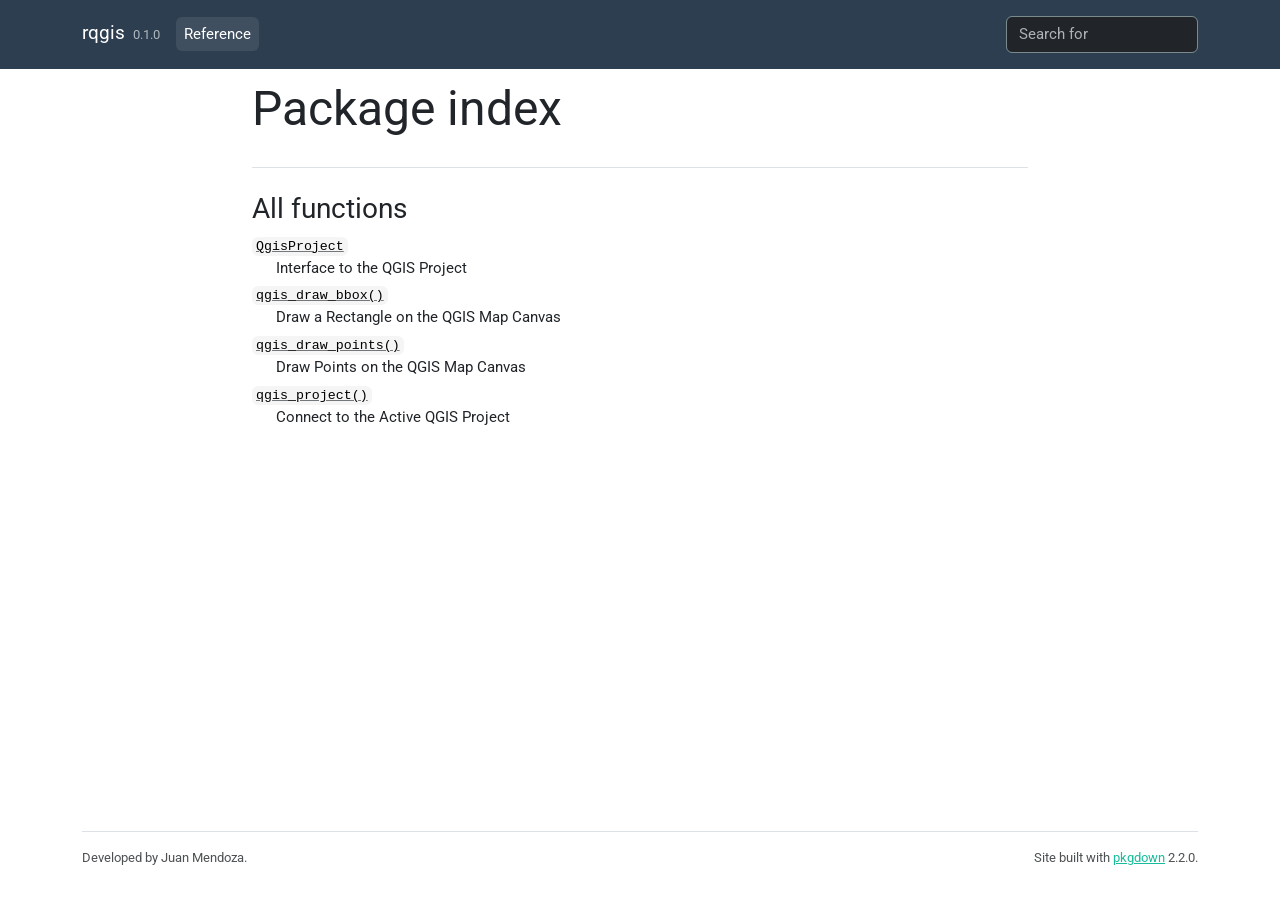
==== reference/index.html @ 9324a7bf "deploy: 0b24f9850c97097156e120a0ca24132dc0c4e79e" ====
<!DOCTYPE html>
<!-- Generated by pkgdown: do not edit by hand --><html lang="en"><head><meta http-equiv="Content-Type" content="text/html; charset=UTF-8"><meta charset="utf-8"><meta http-equiv="X-UA-Compatible" content="IE=edge"><meta name="viewport" content="width=device-width, initial-scale=1, shrink-to-fit=no"><title>Package index • rqgis</title><script src="../deps/jquery-3.6.0/jquery-3.6.0.min.js"></script><meta name="viewport" content="width=device-width, initial-scale=1, shrink-to-fit=no"><link href="../deps/bootstrap-5.3.1/bootstrap.min.css" rel="stylesheet"><script src="../deps/bootstrap-5.3.1/bootstrap.bundle.min.js"></script><link href="../deps/Roboto-0.4.10/font.css" rel="stylesheet"><link href="../deps/font-awesome-6.5.2/css/all.min.css" rel="stylesheet"><link href="../deps/font-awesome-6.5.2/css/v4-shims.min.css" rel="stylesheet"><script src="../deps/headroom-0.11.0/headroom.min.js"></script><script src="../deps/headroom-0.11.0/jQuery.headroom.min.js"></script><script src="../deps/bootstrap-toc-1.0.1/bootstrap-toc.min.js"></script><script src="../deps/clipboard.js-2.0.11/clipboard.min.js"></script><script src="../deps/search-1.0.0/autocomplete.jquery.min.js"></script><script src="../deps/search-1.0.0/fuse.min.js"></script><script src="../deps/search-1.0.0/mark.min.js"></script><!-- pkgdown --><script src="../pkgdown.js"></script><meta property="og:title" content="Package index"></head><body>
    <a href="#main" class="visually-hidden-focusable">Skip to contents</a>


    <nav class="navbar navbar-expand-lg fixed-top bg-primary" data-bs-theme="dark" aria-label="Site navigation"><div class="container">

    <a class="navbar-brand me-2" href="../index.html">rqgis</a>

    <small class="nav-text text-muted me-auto" data-bs-toggle="tooltip" data-bs-placement="bottom" title="">0.1.0</small>


    <button class="navbar-toggler" type="button" data-bs-toggle="collapse" data-bs-target="#navbar" aria-controls="navbar" aria-expanded="false" aria-label="Toggle navigation">
      <span class="navbar-toggler-icon"></span>
    </button>

    <div id="navbar" class="collapse navbar-collapse ms-3">
      <ul class="navbar-nav me-auto"><li class="active nav-item"><a class="nav-link" href="../reference/index.html">Reference</a></li>
      </ul><ul class="navbar-nav"><li class="nav-item"><form class="form-inline" role="search">
 <input class="form-control" type="search" name="search-input" id="search-input" autocomplete="off" aria-label="Search site" placeholder="Search for" data-search-index="../search.json"></form></li>
      </ul></div>


  </div>
</nav><div class="container template-reference-index">
<div class="row">
  <main id="main" class="col-md-9"><div class="page-header">

      <h1>Package index</h1>
    </div>

    <div class="section level2">
      <h2 id="all-functions">All functions<a class="anchor" aria-label="anchor" href="#all-functions"></a></h2>



      <dl></dl></div><div class="section level2">




      <dl><dt>

          <code><a href="QgisProject.html">QgisProject</a></code>

        </dt>
        <dd>Interface to the QGIS Project</dd>

        <dt>

          <code><a href="qgis_draw_bbox.html">qgis_draw_bbox()</a></code>

        </dt>
        <dd>Draw a Rectangle on the QGIS Map Canvas</dd>

        <dt>

          <code><a href="qgis_draw_points.html">qgis_draw_points()</a></code>

        </dt>
        <dd>Draw Points on the QGIS Map Canvas</dd>

        <dt>

          <code><a href="qgis_project.html">qgis_project()</a></code>

        </dt>
        <dd>Connect to the Active QGIS Project</dd>
      </dl></div>
  </main></div>


    <footer><div class="pkgdown-footer-left">
  <p>Developed by Juan Mendoza.</p>
</div>

<div class="pkgdown-footer-right">
  <p>Site built with <a href="https://pkgdown.r-lib.org/" class="external-link">pkgdown</a> 2.2.0.</p>
</div>

    </footer></div>





  </body></html>
---- deps/Roboto-0.4.10/font.css ----
/* cyrillic-ext */
@font-face {
  font-family: 'Roboto';
  font-style: normal;
  font-weight: 400;
  font-stretch: 100%;
  font-display: swap;
  src: url(KFOMCnqEu92Fr1ME7kSn66aGLdTylUAMQXC89YmC2DPNWubEbVmZiArmlw.woff2) format('woff2');
  unicode-range: U+0460-052F, U+1C80-1C8A, U+20B4, U+2DE0-2DFF, U+A640-A69F, U+FE2E-FE2F;
}
/* cyrillic */
@font-face {
  font-family: 'Roboto';
  font-style: normal;
  font-weight: 400;
  font-stretch: 100%;
  font-display: swap;
  src: url(KFOMCnqEu92Fr1ME7kSn66aGLdTylUAMQXC89YmC2DPNWubEbVmQiArmlw.woff2) format('woff2');
  unicode-range: U+0301, U+0400-045F, U+0490-0491, U+04B0-04B1, U+2116;
}
/* greek-ext */
@font-face {
  font-family: 'Roboto';
  font-style: normal;
  font-weight: 400;
  font-stretch: 100%;
  font-display: swap;
  src: url(KFOMCnqEu92Fr1ME7kSn66aGLdTylUAMQXC89YmC2DPNWubEbVmYiArmlw.woff2) format('woff2');
  unicode-range: U+1F00-1FFF;
}
/* greek */
@font-face {
  font-family: 'Roboto';
  font-style: normal;
  font-weight: 400;
  font-stretch: 100%;
  font-display: swap;
  src: url(KFOMCnqEu92Fr1ME7kSn66aGLdTylUAMQXC89YmC2DPNWubEbVmXiArmlw.woff2) format('woff2');
  unicode-range: U+0370-0377, U+037A-037F, U+0384-038A, U+038C, U+038E-03A1, U+03A3-03FF;
}
/* math */
@font-face {
  font-family: 'Roboto';
  font-style: normal;
  font-weight: 400;
  font-stretch: 100%;
  font-display: swap;
  src: url(KFOMCnqEu92Fr1ME7kSn66aGLdTylUAMQXC89YmC2DPNWubEbVnoiArmlw.woff2) format('woff2');
  unicode-range: U+0302-0303, U+0305, U+0307-0308, U+0310, U+0312, U+0315, U+031A, U+0326-0327, U+032C, U+032F-0330, U+0332-0333, U+0338, U+033A, U+0346, U+034D, U+0391-03A1, U+03A3-03A9, U+03B1-03C9, U+03D1, U+03D5-03D6, U+03F0-03F1, U+03F4-03F5, U+2016-2017, U+2034-2038, U+203C, U+2040, U+2043, U+2047, U+2050, U+2057, U+205F, U+2070-2071, U+2074-208E, U+2090-209C, U+20D0-20DC, U+20E1, U+20E5-20EF, U+2100-2112, U+2114-2115, U+2117-2121, U+2123-214F, U+2190, U+2192, U+2194-21AE, U+21B0-21E5, U+21F1-21F2, U+21F4-2211, U+2213-2214, U+2216-22FF, U+2308-230B, U+2310, U+2319, U+231C-2321, U+2336-237A, U+237C, U+2395, U+239B-23B7, U+23D0, U+23DC-23E1, U+2474-2475, U+25AF, U+25B3, U+25B7, U+25BD, U+25C1, U+25CA, U+25CC, U+25FB, U+266D-266F, U+27C0-27FF, U+2900-2AFF, U+2B0E-2B11, U+2B30-2B4C, U+2BFE, U+3030, U+FF5B, U+FF5D, U+1D400-1D7FF, U+1EE00-1EEFF;
}
/* symbols */
@font-face {
  font-family: 'Roboto';
  font-style: normal;
  font-weight: 400;
  font-stretch: 100%;
  font-display: swap;
  src: url(KFOMCnqEu92Fr1ME7kSn66aGLdTylUAMQXC89YmC2DPNWubEbVn6iArmlw.woff2) format('woff2');
  unicode-range: U+0001-000C, U+000E-001F, U+007F-009F, U+20DD-20E0, U+20E2-20E4, U+2150-218F, U+2190, U+2192, U+2194-2199, U+21AF, U+21E6-21F0, U+21F3, U+2218-2219, U+2299, U+22C4-22C6, U+2300-243F, U+2440-244A, U+2460-24FF, U+25A0-27BF, U+2800-28FF, U+2921-2922, U+2981, U+29BF, U+29EB, U+2B00-2BFF, U+4DC0-4DFF, U+FFF9-FFFB, U+10140-1018E, U+10190-1019C, U+101A0, U+101D0-101FD, U+102E0-102FB, U+10E60-10E7E, U+1D2C0-1D2D3, U+1D2E0-1D37F, U+1F000-1F0FF, U+1F100-1F1AD, U+1F1E6-1F1FF, U+1F30D-1F30F, U+1F315, U+1F31C, U+1F31E, U+1F320-1F32C, U+1F336, U+1F378, U+1F37D, U+1F382, U+1F393-1F39F, U+1F3A7-1F3A8, U+1F3AC-1F3AF, U+1F3C2, U+1F3C4-1F3C6, U+1F3CA-1F3CE, U+1F3D4-1F3E0, U+1F3ED, U+1F3F1-1F3F3, U+1F3F5-1F3F7, U+1F408, U+1F415, U+1F41F, U+1F426, U+1F43F, U+1F441-1F442, U+1F444, U+1F446-1F449, U+1F44C-1F44E, U+1F453, U+1F46A, U+1F47D, U+1F4A3, U+1F4B0, U+1F4B3, U+1F4B9, U+1F4BB, U+1F4BF, U+1F4C8-1F4CB, U+1F4D6, U+1F4DA, U+1F4DF, U+1F4E3-1F4E6, U+1F4EA-1F4ED, U+1F4F7, U+1F4F9-1F4FB, U+1F4FD-1F4FE, U+1F503, U+1F507-1F50B, U+1F50D, U+1F512-1F513, U+1F53E-1F54A, U+1F54F-1F5FA, U+1F610, U+1F650-1F67F, U+1F687, U+1F68D, U+1F691, U+1F694, U+1F698, U+1F6AD, U+1F6B2, U+1F6B9-1F6BA, U+1F6BC, U+1F6C6-1F6CF, U+1F6D3-1F6D7, U+1F6E0-1F6EA, U+1F6F0-1F6F3, U+1F6F7-1F6FC, U+1F700-1F7FF, U+1F800-1F80B, U+1F810-1F847, U+1F850-1F859, U+1F860-1F887, U+1F890-1F8AD, U+1F8B0-1F8BB, U+1F8C0-1F8C1, U+1F900-1F90B, U+1F93B, U+1F946, U+1F984, U+1F996, U+1F9E9, U+1FA00-1FA6F, U+1FA70-1FA7C, U+1FA80-1FA89, U+1FA8F-1FAC6, U+1FACE-1FADC, U+1FADF-1FAE9, U+1FAF0-1FAF8, U+1FB00-1FBFF;
}
/* vietnamese */
@font-face {
  font-family: 'Roboto';
  font-style: normal;
  font-weight: 400;
  font-stretch: 100%;
  font-display: swap;
  src: url(KFOMCnqEu92Fr1ME7kSn66aGLdTylUAMQXC89YmC2DPNWubEbVmbiArmlw.woff2) format('woff2');
  unicode-range: U+0102-0103, U+0110-0111, U+0128-0129, U+0168-0169, U+01A0-01A1, U+01AF-01B0, U+0300-0301, U+0303-0304, U+0308-0309, U+0323, U+0329, U+1EA0-1EF9, U+20AB;
}
/* latin-ext */
@font-face {
  font-family: 'Roboto';
  font-style: normal;
  font-weight: 400;
  font-stretch: 100%;
  font-display: swap;
  src: url(KFOMCnqEu92Fr1ME7kSn66aGLdTylUAMQXC89YmC2DPNWubEbVmaiArmlw.woff2) format('woff2');
  unicode-range: U+0100-02BA, U+02BD-02C5, U+02C7-02CC, U+02CE-02D7, U+02DD-02FF, U+0304, U+0308, U+0329, U+1D00-1DBF, U+1E00-1E9F, U+1EF2-1EFF, U+2020, U+20A0-20AB, U+20AD-20C0, U+2113, U+2C60-2C7F, U+A720-A7FF;
}
/* latin */
@font-face {
  font-family: 'Roboto';
  font-style: normal;
  font-weight: 400;
  font-stretch: 100%;
  font-display: swap;
  src: url(KFOMCnqEu92Fr1ME7kSn66aGLdTylUAMQXC89YmC2DPNWubEbVmUiAo.woff2) format('woff2');
  unicode-range: U+0000-00FF, U+0131, U+0152-0153, U+02BB-02BC, U+02C6, U+02DA, U+02DC, U+0304, U+0308, U+0329, U+2000-206F, U+20AC, U+2122, U+2191, U+2193, U+2212, U+2215, U+FEFF, U+FFFD;
}
---- deps/font-awesome-6.5.2/css/v4-shims.min.css ----
/*!
 * Font Awesome Free 6.5.2 by @fontawesome - https://fontawesome.com
 * License - https://fontawesome.com/license/free (Icons: CC BY 4.0, Fonts: SIL OFL 1.1, Code: MIT License)
 * Copyright 2024 Fonticons, Inc.
 */
.fa.fa-glass:before{content:"\f000"}.fa.fa-envelope-o{font-family:"Font Awesome 6 Free";font-weight:400}.fa.fa-envelope-o:before{content:"\f0e0"}.fa.fa-star-o{font-family:"Font Awesome 6 Free";font-weight:400}.fa.fa-star-o:before{content:"\f005"}.fa.fa-close:before,.fa.fa-remove:before{content:"\f00d"}.fa.fa-gear:before{content:"\f013"}.fa.fa-trash-o{font-family:"Font Awesome 6 Free";font-weight:400}.fa.fa-trash-o:before{content:"\f2ed"}.fa.fa-home:before{content:"\f015"}.fa.fa-file-o{font-family:"Font Awesome 6 Free";font-weight:400}.fa.fa-file-o:before{content:"\f15b"}.fa.fa-clock-o{font-family:"Font Awesome 6 Free";font-weight:400}.fa.fa-clock-o:before{content:"\f017"}.fa.fa-arrow-circle-o-down{font-family:"Font Awesome 6 Free";font-weight:400}.fa.fa-arrow-circle-o-down:before{content:"\f358"}.fa.fa-arrow-circle-o-up{font-family:"Font Awesome 6 Free";font-weight:400}.fa.fa-arrow-circle-o-up:before{content:"\f35b"}.fa.fa-play-circle-o{font-family:"Font Awesome 6 Free";font-weight:400}.fa.fa-play-circle-o:before{content:"\f144"}.fa.fa-repeat:before,.fa.fa-rotate-right:before{content:"\f01e"}.fa.fa-refresh:before{content:"\f021"}.fa.fa-list-alt{font-family:"Font Awesome 6 Free";font-weight:400}.fa.fa-list-alt:before{content:"\f022"}.fa.fa-dedent:before{content:"\f03b"}.fa.fa-video-camera:before{content:"\f03d"}.fa.fa-picture-o{font-family:"Font Awesome 6 Free";font-weight:400}.fa.fa-picture-o:before{content:"\f03e"}.fa.fa-photo{font-family:"Font Awesome 6 Free";font-weight:400}.fa.fa-photo:before{content:"\f03e"}.fa.fa-image{font-family:"Font Awesome 6 Free";font-weight:400}.fa.fa-image:before{content:"\f03e"}.fa.fa-map-marker:before{content:"\f3c5"}.fa.fa-pencil-square-o{font-family:"Font Awesome 6 Free";font-weight:400}.fa.fa-pencil-square-o:before{content:"\f044"}.fa.fa-edit{font-family:"Font Awesome 6 Free";font-weight:400}.fa.fa-edit:before{content:"\f044"}.fa.fa-share-square-o:before{content:"\f14d"}.fa.fa-check-square-o{font-family:"Font Awesome 6 Free";font-weight:400}.fa.fa-check-square-o:before{content:"\f14a"}.fa.fa-arrows:before{content:"\f0b2"}.fa.fa-times-circle-o{font-family:"Font Awesome 6 Free";font-weight:400}.fa.fa-times-circle-o:before{content:"\f057"}.fa.fa-check-circle-o{font-family:"Font Awesome 6 Free";font-weight:400}.fa.fa-check-circle-o:before{content:"\f058"}.fa.fa-mail-forward:before{content:"\f064"}.fa.fa-expand:before{content:"\f424"}.fa.fa-compress:before{content:"\f422"}.fa.fa-eye,.fa.fa-eye-slash{font-family:"Font Awesome 6 Free";font-weight:400}.fa.fa-warning:before{content:"\f071"}.fa.fa-calendar:before{content:"\f073"}.fa.fa-arrows-v:before{content:"\f338"}.fa.fa-arrows-h:before{content:"\f337"}.fa.fa-bar-chart-o:before,.fa.fa-bar-chart:before{content:"\e0e3"}.fa.fa-twitter-square{font-family:"Font Awesome 6 Brands";font-weight:400}.fa.fa-twitter-square:before{content:"\f081"}.fa.fa-facebook-square{font-family:"Font Awesome 6 Brands";font-weight:400}.fa.fa-facebook-square:before{content:"\f082"}.fa.fa-gears:before{content:"\f085"}.fa.fa-thumbs-o-up{font-family:"Font Awesome 6 Free";font-weight:400}.fa.fa-thumbs-o-up:before{content:"\f164"}.fa.fa-thumbs-o-down{font-family:"Font Awesome 6 Free";font-weight:400}.fa.fa-thumbs-o-down:before{content:"\f165"}.fa.fa-heart-o{font-family:"Font Awesome 6 Free";font-weight:400}.fa.fa-heart-o:before{content:"\f004"}.fa.fa-sign-out:before{content:"\f2f5"}.fa.fa-linkedin-square{font-family:"Font Awesome 6 Brands";font-weight:400}.fa.fa-linkedin-square:before{content:"\f08c"}.fa.fa-thumb-tack:before{content:"\f08d"}.fa.fa-external-link:before{content:"\f35d"}.fa.fa-sign-in:before{content:"\f2f6"}.fa.fa-github-square{font-family:"Font Awesome 6 Brands";font-weight:400}.fa.fa-github-square:before{content:"\f092"}.fa.fa-lemon-o{font-family:"Font Awesome 6 Free";font-weight:400}.fa.fa-lemon-o:before{content:"\f094"}.fa.fa-square-o{font-family:"Font Awesome 6 Free";font-weight:400}.fa.fa-square-o:before{content:"\f0c8"}.fa.fa-bookmark-o{font-family:"Font Awesome 6 Free";font-weight:400}.fa.fa-bookmark-o:before{content:"\f02e"}.fa.fa-facebook,.fa.fa-twitter{font-family:"Font Awesome 6 Brands";font-weight:400}.fa.fa-facebook:before{content:"\f39e"}.fa.fa-facebook-f{font-family:"Font Awesome 6 Brands";font-weight:400}.fa.fa-facebook-f:before{content:"\f39e"}.fa.fa-github{font-family:"Font Awesome 6 Brands";font-weight:400}.fa.fa-credit-card{font-family:"Font Awesome 6 Free";font-weight:400}.fa.fa-feed:before{content:"\f09e"}.fa.fa-hdd-o{font-family:"Font Awesome 6 Free";font-weight:400}.fa.fa-hdd-o:before{content:"\f0a0"}.fa.fa-hand-o-right{font-family:"Font Awesome 6 Free";font-weight:400}.fa.fa-hand-o-right:before{content:"\f0a4"}.fa.fa-hand-o-left{font-family:"Font Awesome 6 Free";font-weight:400}.fa.fa-hand-o-left:before{content:"\f0a5"}.fa.fa-hand-o-up{font-family:"Font Awesome 6 Free";font-weight:400}.fa.fa-hand-o-up:before{content:"\f0a6"}.fa.fa-hand-o-down{font-family:"Font Awesome 6 Free";font-weight:400}.fa.fa-hand-o-down:before{content:"\f0a7"}.fa.fa-globe:before{content:"\f57d"}.fa.fa-tasks:before{content:"\f828"}.fa.fa-arrows-alt:before{content:"\f31e"}.fa.fa-group:before{content:"\f0c0"}.fa.fa-chain:before{content:"\f0c1"}.fa.fa-cut:before{content:"\f0c4"}.fa.fa-files-o{font-family:"Font Awesome 6 Free";font-weight:400}.fa.fa-files-o:before{content:"\f0c5"}.fa.fa-floppy-o{font-family:"Font Awesome 6 Free";font-weight:400}.fa.fa-floppy-o:before{content:"\f0c7"}.fa.fa-save{font-family:"Font Awesome 6 Free";font-weight:400}.fa.fa-save:before{content:"\f0c7"}.fa.fa-navicon:before,.fa.fa-reorder:before{content:"\f0c9"}.fa.fa-magic:before{content:"\e2ca"}.fa.fa-pinterest,.fa.fa-pinterest-square{font-family:"Font Awesome 6 Brands";font-weight:400}.fa.fa-pinterest-square:before{content:"\f0d3"}.fa.fa-google-plus-square{font-family:"Font Awesome 6 Brands";font-weight:400}.fa.fa-google-plus-square:before{content:"\f0d4"}.fa.fa-google-plus{font-family:"Font Awesome 6 Brands";font-weight:400}.fa.fa-google-plus:before{content:"\f0d5"}.fa.fa-money:before{content:"\f3d1"}.fa.fa-unsorted:before{content:"\f0dc"}.fa.fa-sort-desc:before{content:"\f0dd"}.fa.fa-sort-asc:before{content:"\f0de"}.fa.fa-linkedin{font-family:"Font Awesome 6 Brands";font-weight:400}.fa.fa-linkedin:before{content:"\f0e1"}.fa.fa-rotate-left:before{content:"\f0e2"}.fa.fa-legal:before{content:"\f0e3"}.fa.fa-dashboard:before,.fa.fa-tachometer:before{content:"\f625"}.fa.fa-comment-o{font-family:"Font Awesome 6 Free";font-weight:400}.fa.fa-comment-o:before{content:"\f075"}.fa.fa-comments-o{font-family:"Font Awesome 6 Free";font-weight:400}.fa.fa-comments-o:before{content:"\f086"}.fa.fa-flash:before{content:"\f0e7"}.fa.fa-clipboard:before{content:"\f0ea"}.fa.fa-lightbulb-o{font-family:"Font Awesome 6 Free";font-weight:400}.fa.fa-lightbulb-o:before{content:"\f0eb"}.fa.fa-exchange:before{content:"\f362"}.fa.fa-cloud-download:before{content:"\f0ed"}.fa.fa-cloud-upload:before{content:"\f0ee"}.fa.fa-bell-o{font-family:"Font Awesome 6 Free";font-weight:400}.fa.fa-bell-o:before{content:"\f0f3"}.fa.fa-cutlery:before{content:"\f2e7"}.fa.fa-file-text-o{font-family:"Font Awesome 6 Free";font-weight:400}.fa.fa-file-text-o:before{content:"\f15c"}.fa.fa-building-o{font-family:"Font Awesome 6 Free";font-weight:400}.fa.fa-building-o:before{content:"\f1ad"}.fa.fa-hospital-o{font-family:"Font Awesome 6 Free";font-weight:400}.fa.fa-hospital-o:before{content:"\f0f8"}.fa.fa-tablet:before{content:"\f3fa"}.fa.fa-mobile-phone:before,.fa.fa-mobile:before{content:"\f3cd"}.fa.fa-circle-o{font-family:"Font Awesome 6 Free";font-weight:400}.fa.fa-circle-o:before{content:"\f111"}.fa.fa-mail-reply:before{content:"\f3e5"}.fa.fa-github-alt{font-family:"Font Awesome 6 Brands";font-weight:400}.fa.fa-folder-o{font-family:"Font Awesome 6 Free";font-weight:400}.fa.fa-folder-o:before{content:"\f07b"}.fa.fa-folder-open-o{font-family:"Font Awesome 6 Free";font-weight:400}.fa.fa-folder-open-o:before{content:"\f07c"}.fa.fa-smile-o{font-family:"Font Awesome 6 Free";font-weight:400}.fa.fa-smile-o:before{content:"\f118"}.fa.fa-frown-o{font-family:"Font Awesome 6 Free";font-weight:400}.fa.fa-frown-o:before{content:"\f119"}.fa.fa-meh-o{font-family:"Font Awesome 6 Free";font-weight:400}.fa.fa-meh-o:before{content:"\f11a"}.fa.fa-keyboard-o{font-family:"Font Awesome 6 Free";font-weight:400}.fa.fa-keyboard-o:before{content:"\f11c"}.fa.fa-flag-o{font-family:"Font Awesome 6 Free";font-weight:400}.fa.fa-flag-o:before{content:"\f024"}.fa.fa-mail-reply-all:before{content:"\f122"}.fa.fa-star-half-o{font-family:"Font Awesome 6 Free";font-weight:400}.fa.fa-star-half-o:before{content:"\f5c0"}.fa.fa-star-half-empty{font-family:"Font Awesome 6 Free";font-weight:400}.fa.fa-star-half-empty:before{content:"\f5c0"}.fa.fa-star-half-full{font-family:"Font Awesome 6 Free";font-weight:400}.fa.fa-star-half-full:before{content:"\f5c0"}.fa.fa-code-fork:before{content:"\f126"}.fa.fa-chain-broken:before,.fa.fa-unlink:before{content:"\f127"}.fa.fa-calendar-o{font-family:"Font Awesome 6 Free";font-weight:400}.fa.fa-calendar-o:before{content:"\f133"}.fa.fa-css3,.fa.fa-html5,.fa.fa-maxcdn{font-family:"Font Awesome 6 Brands";font-weight:400}.fa.fa-unlock-alt:before{content:"\f09c"}.fa.fa-minus-square-o{font-family:"Font Awesome 6 Free";font-weight:400}.fa.fa-minus-square-o:before{content:"\f146"}.fa.fa-level-up:before{content:"\f3bf"}.fa.fa-level-down:before{content:"\f3be"}.fa.fa-pencil-square:before{content:"\f14b"}.fa.fa-external-link-square:before{content:"\f360"}.fa.fa-compass{font-family:"Font Awesome 6 Free";font-weight:400}.fa.fa-caret-square-o-down{font-family:"Font Awesome 6 Free";font-weight:400}.fa.fa-caret-square-o-down:before{content:"\f150"}.fa.fa-toggle-down{font-family:"Font Awesome 6 Free";font-weight:400}.fa.fa-toggle-down:before{content:"\f150"}.fa.fa-caret-square-o-up{font-family:"Font Awesome 6 Free";font-weight:400}.fa.fa-caret-square-o-up:before{content:"\f151"}.fa.fa-toggle-up{font-family:"Font Awesome 6 Free";font-weight:400}.fa.fa-toggle-up:before{content:"\f151"}.fa.fa-caret-square-o-right{font-family:"Font Awesome 6 Free";font-weight:400}.fa.fa-caret-square-o-right:before{content:"\f152"}.fa.fa-toggle-right{font-family:"Font Awesome 6 Free";font-weight:400}.fa.fa-toggle-right:before{content:"\f152"}.fa.fa-eur:before,.fa.fa-euro:before{content:"\f153"}.fa.fa-gbp:before{content:"\f154"}.fa.fa-dollar:before,.fa.fa-usd:before{content:"\24"}.fa.fa-inr:before,.fa.fa-rupee:before{content:"\e1bc"}.fa.fa-cny:before,.fa.fa-jpy:before,.fa.fa-rmb:before,.fa.fa-yen:before{content:"\f157"}.fa.fa-rouble:before,.fa.fa-rub:before,.fa.fa-ruble:before{content:"\f158"}.fa.fa-krw:before,.fa.fa-won:before{content:"\f159"}.fa.fa-bitcoin,.fa.fa-btc{font-family:"Font Awesome 6 Brands";font-weight:400}.fa.fa-bitcoin:before{content:"\f15a"}.fa.fa-file-text:before{content:"\f15c"}.fa.fa-sort-alpha-asc:before{content:"\f15d"}.fa.fa-sort-alpha-desc:before{content:"\f881"}.fa.fa-sort-amount-asc:before{content:"\f884"}.fa.fa-sort-amount-desc:before{content:"\f160"}.fa.fa-sort-numeric-asc:before{content:"\f162"}.fa.fa-sort-numeric-desc:before{content:"\f886"}.fa.fa-youtube-square{font-family:"Font Awesome 6 Brands";font-weight:400}.fa.fa-youtube-square:before{content:"\f431"}.fa.fa-xing,.fa.fa-xing-square,.fa.fa-youtube{font-family:"Font Awesome 6 Brands";font-weight:400}.fa.fa-xing-square:before{content:"\f169"}.fa.fa-youtube-play{font-family:"Font Awesome 6 Brands";font-weight:400}.fa.fa-youtube-play:before{content:"\f167"}.fa.fa-adn,.fa.fa-bitbucket,.fa.fa-bitbucket-square,.fa.fa-dropbox,.fa.fa-flickr,.fa.fa-instagram,.fa.fa-stack-overflow{font-family:"Font Awesome 6 Brands";font-weight:400}.fa.fa-bitbucket-square:before{content:"\f171"}.fa.fa-tumblr,.fa.fa-tumblr-square{font-family:"Font Awesome 6 Brands";font-weight:400}.fa.fa-tumblr-square:before{content:"\f174"}.fa.fa-long-arrow-down:before{content:"\f309"}.fa.fa-long-arrow-up:before{content:"\f30c"}.fa.fa-long-arrow-left:before{content:"\f30a"}.fa.fa-long-arrow-right:before{content:"\f30b"}.fa.fa-android,.fa.fa-apple,.fa.fa-dribbble,.fa.fa-foursquare,.fa.fa-gittip,.fa.fa-gratipay,.fa.fa-linux,.fa.fa-skype,.fa.fa-trello,.fa.fa-windows{font-family:"Font Awesome 6 Brands";font-weight:400}.fa.fa-gittip:before{content:"\f184"}.fa.fa-sun-o{font-family:"Font Awesome 6 Free";font-weight:400}.fa.fa-sun-o:before{content:"\f185"}.fa.fa-moon-o{font-family:"Font Awesome 6 Free";font-weight:400}.fa.fa-moon-o:before{content:"\f186"}.fa.fa-pagelines,.fa.fa-renren,.fa.fa-stack-exchange,.fa.fa-vk,.fa.fa-weibo{font-family:"Font Awesome 6 Brands";font-weight:400}.fa.fa-arrow-circle-o-right{font-family:"Font Awesome 6 Free";font-weight:400}.fa.fa-arrow-circle-o-right:before{content:"\f35a"}.fa.fa-arrow-circle-o-left{font-family:"Font Awesome 6 Free";font-weight:400}.fa.fa-arrow-circle-o-left:before{content:"\f359"}.fa.fa-caret-square-o-left{font-family:"Font Awesome 6 Free";font-weight:400}.fa.fa-caret-square-o-left:before{content:"\f191"}.fa.fa-toggle-left{font-family:"Font Awesome 6 Free";font-weight:400}.fa.fa-toggle-left:before{content:"\f191"}.fa.fa-dot-circle-o{font-family:"Font Awesome 6 Free";font-weight:400}.fa.fa-dot-circle-o:before{content:"\f192"}.fa.fa-vimeo-square{font-family:"Font Awesome 6 Brands";font-weight:400}.fa.fa-vimeo-square:before{content:"\f194"}.fa.fa-try:before,.fa.fa-turkish-lira:before{content:"\e2bb"}.fa.fa-plus-square-o{font-family:"Font Awesome 6 Free";font-weight:400}.fa.fa-plus-square-o:before{content:"\f0fe"}.fa.fa-openid,.fa.fa-slack,.fa.fa-wordpress{font-family:"Font Awesome 6 Brands";font-weight:400}.fa.fa-bank:before,.fa.fa-institution:before{content:"\f19c"}.fa.fa-mortar-board:before{content:"\f19d"}.fa.fa-google,.fa.fa-reddit,.fa.fa-reddit-square,.fa.fa-yahoo{font-family:"Font Awesome 6 Brands";font-weight:400}.fa.fa-reddit-square:before{content:"\f1a2"}.fa.fa-behance,.fa.fa-behance-square,.fa.fa-delicious,.fa.fa-digg,.fa.fa-drupal,.fa.fa-joomla,.fa.fa-pied-piper-alt,.fa.fa-pied-piper-pp,.fa.fa-stumbleupon,.fa.fa-stumbleupon-circle{font-family:"Font Awesome 6 Brands";font-weight:400}.fa.fa-behance-square:before{content:"\f1b5"}.fa.fa-steam,.fa.fa-steam-square{font-family:"Font Awesome 6 Brands";font-weight:400}.fa.fa-steam-square:before{content:"\f1b7"}.fa.fa-automobile:before{content:"\f1b9"}.fa.fa-cab:before{content:"\f1ba"}.fa.fa-deviantart,.fa.fa-soundcloud,.fa.fa-spotify{font-family:"Font Awesome 6 Brands";font-weight:400}.fa.fa-file-pdf-o{font-family:"Font Awesome 6 Free";font-weight:400}.fa.fa-file-pdf-o:before{content:"\f1c1"}.fa.fa-file-word-o{font-family:"Font Awesome 6 Free";font-weight:400}.fa.fa-file-word-o:before{content:"\f1c2"}.fa.fa-file-excel-o{font-family:"Font Awesome 6 Free";font-weight:400}.fa.fa-file-excel-o:before{content:"\f1c3"}.fa.fa-file-powerpoint-o{font-family:"Font Awesome 6 Free";font-weight:400}.fa.fa-file-powerpoint-o:before{content:"\f1c4"}.fa.fa-file-image-o{font-family:"Font Awesome 6 Free";font-weight:400}.fa.fa-file-image-o:before{content:"\f1c5"}.fa.fa-file-photo-o{font-family:"Font Awesome 6 Free";font-weight:400}.fa.fa-file-photo-o:before{content:"\f1c5"}.fa.fa-file-picture-o{font-family:"Font Awesome 6 Free";font-weight:400}.fa.fa-file-picture-o:before{content:"\f1c5"}.fa.fa-file-archive-o{font-family:"Font Awesome 6 Free";font-weight:400}.fa.fa-file-archive-o:before{content:"\f1c6"}.fa.fa-file-zip-o{font-family:"Font Awesome 6 Free";font-weight:400}.fa.fa-file-zip-o:before{content:"\f1c6"}.fa.fa-file-audio-o{font-family:"Font Awesome 6 Free";font-weight:400}.fa.fa-file-audio-o:before{content:"\f1c7"}.fa.fa-file-sound-o{font-family:"Font Awesome 6 Free";font-weight:400}.fa.fa-file-sound-o:before{content:"\f1c7"}.fa.fa-file-video-o{font-family:"Font Awesome 6 Free";font-weight:400}.fa.fa-file-video-o:before{content:"\f1c8"}.fa.fa-file-movie-o{font-family:"Font Awesome 6 Free";font-weight:400}.fa.fa-file-movie-o:before{content:"\f1c8"}.fa.fa-file-code-o{font-family:"Font Awesome 6 Free";font-weight:400}.fa.fa-file-code-o:before{content:"\f1c9"}.fa.fa-codepen,.fa.fa-jsfiddle,.fa.fa-vine{font-family:"Font Awesome 6 Brands";font-weight:400}.fa.fa-life-bouy:before,.fa.fa-life-buoy:before,.fa.fa-life-saver:before,.fa.fa-support:before{content:"\f1cd"}.fa.fa-circle-o-notch:before{content:"\f1ce"}.fa.fa-ra,.fa.fa-rebel{font-family:"Font Awesome 6 Brands";font-weight:400}.fa.fa-ra:before{content:"\f1d0"}.fa.fa-resistance{font-family:"Font Awesome 6 Brands";font-weight:400}.fa.fa-resistance:before{content:"\f1d0"}.fa.fa-empire,.fa.fa-ge{font-family:"Font Awesome 6 Brands";font-weight:400}.fa.fa-ge:before{content:"\f1d1"}.fa.fa-git-square{font-family:"Font Awesome 6 Brands";font-weight:400}.fa.fa-git-square:before{content:"\f1d2"}.fa.fa-git,.fa.fa-hacker-news,.fa.fa-y-combinator-square{font-family:"Font Awesome 6 Brands";font-weight:400}.fa.fa-y-combinator-square:before{content:"\f1d4"}.fa.fa-yc-square{font-family:"Font Awesome 6 Brands";font-weight:400}.fa.fa-yc-square:before{content:"\f1d4"}.fa.fa-qq,.fa.fa-tencent-weibo,.fa.fa-wechat,.fa.fa-weixin{font-family:"Font Awesome 6 Brands";font-weight:400}.fa.fa-wechat:before{content:"\f1d7"}.fa.fa-send:before{content:"\f1d8"}.fa.fa-paper-plane-o{font-family:"Font Awesome 6 Free";font-weight:400}.fa.fa-paper-plane-o:before{content:"\f1d8"}.fa.fa-send-o{font-family:"Font Awesome 6 Free";font-weight:400}.fa.fa-send-o:before{content:"\f1d8"}.fa.fa-circle-thin{font-family:"Font Awesome 6 Free";font-weight:400}.fa.fa-circle-thin:before{content:"\f111"}.fa.fa-header:before{content:"\f1dc"}.fa.fa-futbol-o{font-family:"Font Awesome 6 Free";font-weight:400}.fa.fa-futbol-o:before{content:"\f1e3"}.fa.fa-soccer-ball-o{font-family:"Font Awesome 6 Free";font-weight:400}.fa.fa-soccer-ball-o:before{content:"\f1e3"}.fa.fa-slideshare,.fa.fa-twitch,.fa.fa-yelp{font-family:"Font Awesome 6 Brands";font-weight:400}.fa.fa-newspaper-o{font-family:"Font Awesome 6 Free";font-weight:400}.fa.fa-newspaper-o:before{content:"\f1ea"}.fa.fa-cc-amex,.fa.fa-cc-discover,.fa.fa-cc-mastercard,.fa.fa-cc-paypal,.fa.fa-cc-stripe,.fa.fa-cc-visa,.fa.fa-google-wallet,.fa.fa-paypal{font-family:"Font Awesome 6 Brands";font-weight:400}.fa.fa-bell-slash-o{font-family:"Font Awesome 6 Free";font-weight:400}.fa.fa-bell-slash-o:before{content:"\f1f6"}.fa.fa-trash:before{content:"\f2ed"}.fa.fa-copyright{font-family:"Font Awesome 6 Free";font-weight:400}.fa.fa-eyedropper:before{content:"\f1fb"}.fa.fa-area-chart:before{content:"\f1fe"}.fa.fa-pie-chart:before{content:"\f200"}.fa.fa-line-chart:before{content:"\f201"}.fa.fa-lastfm,.fa.fa-lastfm-square{font-family:"Font Awesome 6 Brands";font-weight:400}.fa.fa-lastfm-square:before{content:"\f203"}.fa.fa-angellist,.fa.fa-ioxhost{font-family:"Font Awesome 6 Brands";font-weight:400}.fa.fa-cc{font-family:"Font Awesome 6 Free";font-weight:400}.fa.fa-cc:before{content:"\f20a"}.fa.fa-ils:before,.fa.fa-shekel:before,.fa.fa-sheqel:before{content:"\f20b"}.fa.fa-buysellads,.fa.fa-connectdevelop,.fa.fa-dashcube,.fa.fa-forumbee,.fa.fa-leanpub,.fa.fa-sellsy,.fa.fa-shirtsinbulk,.fa.fa-simplybuilt,.fa.fa-skyatlas{font-family:"Font Awesome 6 Brands";font-weight:400}.fa.fa-diamond{font-family:"Font Awesome 6 Free";font-weight:400}.fa.fa-diamond:before{content:"\f3a5"}.fa.fa-intersex:before,.fa.fa-transgender:before{content:"\f224"}.fa.fa-transgender-alt:before{content:"\f225"}.fa.fa-facebook-official{font-family:"Font Awesome 6 Brands";font-weight:400}.fa.fa-facebook-official:before{content:"\f09a"}.fa.fa-pinterest-p,.fa.fa-whatsapp{font-family:"Font Awesome 6 Brands";font-weight:400}.fa.fa-hotel:before{content:"\f236"}.fa.fa-medium,.fa.fa-viacoin,.fa.fa-y-combinator,.fa.fa-yc{font-family:"Font Awesome 6 Brands";font-weight:400}.fa.fa-yc:before{content:"\f23b"}.fa.fa-expeditedssl,.fa.fa-opencart,.fa.fa-optin-monster{font-family:"Font Awesome 6 Brands";font-weight:400}.fa.fa-battery-4:before,.fa.fa-battery:before{content:"\f240"}.fa.fa-battery-3:before{content:"\f241"}.fa.fa-battery-2:before{content:"\f242"}.fa.fa-battery-1:before{content:"\f243"}.fa.fa-battery-0:before{content:"\f244"}.fa.fa-object-group,.fa.fa-object-ungroup,.fa.fa-sticky-note-o{font-family:"Font Awesome 6 Free";font-weight:400}.fa.fa-sticky-note-o:before{content:"\f249"}.fa.fa-cc-diners-club,.fa.fa-cc-jcb{font-family:"Font Awesome 6 Brands";font-weight:400}.fa.fa-clone{font-family:"Font Awesome 6 Free";font-weight:400}.fa.fa-hourglass-o:before{content:"\f254"}.fa.fa-hourglass-1:before{content:"\f251"}.fa.fa-hourglass-2:before{content:"\f252"}.fa.fa-hourglass-3:before{content:"\f253"}.fa.fa-hand-rock-o{font-family:"Font Awesome 6 Free";font-weight:400}.fa.fa-hand-rock-o:before{content:"\f255"}.fa.fa-hand-grab-o{font-family:"Font Awesome 6 Free";font-weight:400}.fa.fa-hand-grab-o:before{content:"\f255"}.fa.fa-hand-paper-o{font-family:"Font Awesome 6 Free";font-weight:400}.fa.fa-hand-paper-o:before{content:"\f256"}.fa.fa-hand-stop-o{font-family:"Font Awesome 6 Free";font-weight:400}.fa.fa-hand-stop-o:before{content:"\f256"}.fa.fa-hand-scissors-o{font-family:"Font Awesome 6 Free";font-weight:400}.fa.fa-hand-scissors-o:before{content:"\f257"}.fa.fa-hand-lizard-o{font-family:"Font Awesome 6 Free";font-weight:400}.fa.fa-hand-lizard-o:before{content:"\f258"}.fa.fa-hand-spock-o{font-family:"Font Awesome 6 Free";font-weight:400}.fa.fa-hand-spock-o:before{content:"\f259"}.fa.fa-hand-pointer-o{font-family:"Font Awesome 6 Free";font-weight:400}.fa.fa-hand-pointer-o:before{content:"\f25a"}.fa.fa-hand-peace-o{font-family:"Font Awesome 6 Free";font-weight:400}.fa.fa-hand-peace-o:before{content:"\f25b"}.fa.fa-registered{font-family:"Font Awesome 6 Free";font-weight:400}.fa.fa-creative-commons,.fa.fa-gg,.fa.fa-gg-circle,.fa.fa-odnoklassniki,.fa.fa-odnoklassniki-square{font-family:"Font Awesome 6 Brands";font-weight:400}.fa.fa-odnoklassniki-square:before{content:"\f264"}.fa.fa-chrome,.fa.fa-firefox,.fa.fa-get-pocket,.fa.fa-internet-explorer,.fa.fa-opera,.fa.fa-safari,.fa.fa-wikipedia-w{font-family:"Font Awesome 6 Brands";font-weight:400}.fa.fa-television:before{content:"\f26c"}.fa.fa-500px,.fa.fa-amazon,.fa.fa-contao{font-family:"Font Awesome 6 Brands";font-weight:400}.fa.fa-calendar-plus-o{font-family:"Font Awesome 6 Free";font-weight:400}.fa.fa-calendar-plus-o:before{content:"\f271"}.fa.fa-calendar-minus-o{font-family:"Font Awesome 6 Free";font-weight:400}.fa.fa-calendar-minus-o:before{content:"\f272"}.fa.fa-calendar-times-o{font-family:"Font Awesome 6 Free";font-weight:400}.fa.fa-calendar-times-o:before{content:"\f273"}.fa.fa-calendar-check-o{font-family:"Font Awesome 6 Free";font-weight:400}.fa.fa-calendar-check-o:before{content:"\f274"}.fa.fa-map-o{font-family:"Font Awesome 6 Free";font-weight:400}.fa.fa-map-o:before{content:"\f279"}.fa.fa-commenting:before{content:"\f4ad"}.fa.fa-commenting-o{font-family:"Font Awesome 6 Free";font-weight:400}.fa.fa-commenting-o:before{content:"\f4ad"}.fa.fa-houzz,.fa.fa-vimeo{font-family:"Font Awesome 6 Brands";font-weight:400}.fa.fa-vimeo:before{content:"\f27d"}.fa.fa-black-tie,.fa.fa-edge,.fa.fa-fonticons,.fa.fa-reddit-alien{font-family:"Font Awesome 6 Brands";font-weight:400}.fa.fa-credit-card-alt:before{content:"\f09d"}.fa.fa-codiepie,.fa.fa-fort-awesome,.fa.fa-mixcloud,.fa.fa-modx,.fa.fa-product-hunt,.fa.fa-scribd,.fa.fa-usb{font-family:"Font Awesome 6 Brands";font-weight:400}.fa.fa-pause-circle-o{font-family:"Font Awesome 6 Free";font-weight:400}.fa.fa-pause-circle-o:before{content:"\f28b"}.fa.fa-stop-circle-o{font-family:"Font Awesome 6 Free";font-weight:400}.fa.fa-stop-circle-o:before{content:"\f28d"}.fa.fa-bluetooth,.fa.fa-bluetooth-b,.fa.fa-envira,.fa.fa-gitlab,.fa.fa-wheelchair-alt,.fa.fa-wpbeginner,.fa.fa-wpforms{font-family:"Font Awesome 6 Brands";font-weight:400}.fa.fa-wheelchair-alt:before{content:"\f368"}.fa.fa-question-circle-o{font-family:"Font Awesome 6 Free";font-weight:400}.fa.fa-question-circle-o:before{content:"\f059"}.fa.fa-volume-control-phone:before{content:"\f2a0"}.fa.fa-asl-interpreting:before{content:"\f2a3"}.fa.fa-deafness:before,.fa.fa-hard-of-hearing:before{content:"\f2a4"}.fa.fa-glide,.fa.fa-glide-g{font-family:"Font Awesome 6 Brands";font-weight:400}.fa.fa-signing:before{content:"\f2a7"}.fa.fa-viadeo,.fa.fa-viadeo-square{font-family:"Font Awesome 6 Brands";font-weight:400}.fa.fa-viadeo-square:before{content:"\f2aa"}.fa.fa-snapchat,.fa.fa-snapchat-ghost{font-family:"Font Awesome 6 Brands";font-weight:400}.fa.fa-snapchat-ghost:before{content:"\f2ab"}.fa.fa-snapchat-square{font-family:"Font Awesome 6 Brands";font-weight:400}.fa.fa-snapchat-square:before{content:"\f2ad"}.fa.fa-first-order,.fa.fa-google-plus-official,.fa.fa-pied-piper,.fa.fa-themeisle,.fa.fa-yoast{font-family:"Font Awesome 6 Brands";font-weight:400}.fa.fa-google-plus-official:before{content:"\f2b3"}.fa.fa-google-plus-circle{font-family:"Font Awesome 6 Brands";font-weight:400}.fa.fa-google-plus-circle:before{content:"\f2b3"}.fa.fa-fa,.fa.fa-font-awesome{font-family:"Font Awesome 6 Brands";font-weight:400}.fa.fa-fa:before{content:"\f2b4"}.fa.fa-handshake-o{font-family:"Font Awesome 6 Free";font-weight:400}.fa.fa-handshake-o:before{content:"\f2b5"}.fa.fa-envelope-open-o{font-family:"Font Awesome 6 Free";font-weight:400}.fa.fa-envelope-open-o:before{content:"\f2b6"}.fa.fa-linode{font-family:"Font Awesome 6 Brands";font-weight:400}.fa.fa-address-book-o{font-family:"Font Awesome 6 Free";font-weight:400}.fa.fa-address-book-o:before{content:"\f2b9"}.fa.fa-vcard:before{content:"\f2bb"}.fa.fa-address-card-o{font-family:"Font Awesome 6 Free";font-weight:400}.fa.fa-address-card-o:before{content:"\f2bb"}.fa.fa-vcard-o{font-family:"Font Awesome 6 Free";font-weight:400}.fa.fa-vcard-o:before{content:"\f2bb"}.fa.fa-user-circle-o{font-family:"Font Awesome 6 Free";font-weight:400}.fa.fa-user-circle-o:before{content:"\f2bd"}.fa.fa-user-o{font-family:"Font Awesome 6 Free";font-weight:400}.fa.fa-user-o:before{content:"\f007"}.fa.fa-id-badge{font-family:"Font Awesome 6 Free";font-weight:400}.fa.fa-drivers-license:before{content:"\f2c2"}.fa.fa-id-card-o{font-family:"Font Awesome 6 Free";font-weight:400}.fa.fa-id-card-o:before{content:"\f2c2"}.fa.fa-drivers-license-o{font-family:"Font Awesome 6 Free";font-weight:400}.fa.fa-drivers-license-o:before{content:"\f2c2"}.fa.fa-free-code-camp,.fa.fa-quora,.fa.fa-telegram{font-family:"Font Awesome 6 Brands";font-weight:400}.fa.fa-thermometer-4:before,.fa.fa-thermometer:before{content:"\f2c7"}.fa.fa-thermometer-3:before{content:"\f2c8"}.fa.fa-thermometer-2:before{content:"\f2c9"}.fa.fa-thermometer-1:before{content:"\f2ca"}.fa.fa-thermometer-0:before{content:"\f2cb"}.fa.fa-bathtub:before,.fa.fa-s15:before{content:"\f2cd"}.fa.fa-window-maximize,.fa.fa-window-restore{font-family:"Font Awesome 6 Free";font-weight:400}.fa.fa-times-rectangle:before{content:"\f410"}.fa.fa-window-close-o{font-family:"Font Awesome 6 Free";font-weight:400}.fa.fa-window-close-o:before{content:"\f410"}.fa.fa-times-rectangle-o{font-family:"Font Awesome 6 Free";font-weight:400}.fa.fa-times-rectangle-o:before{content:"\f410"}.fa.fa-bandcamp,.fa.fa-eercast,.fa.fa-etsy,.fa.fa-grav,.fa.fa-imdb,.fa.fa-ravelry{font-family:"Font Awesome 6 Brands";font-weight:400}.fa.fa-eercast:before{content:"\f2da"}.fa.fa-snowflake-o{font-family:"Font Awesome 6 Free";font-weight:400}.fa.fa-snowflake-o:before{content:"\f2dc"}.fa.fa-meetup,.fa.fa-superpowers,.fa.fa-wpexplorer{font-family:"Font Awesome 6 Brands";font-weight:400}
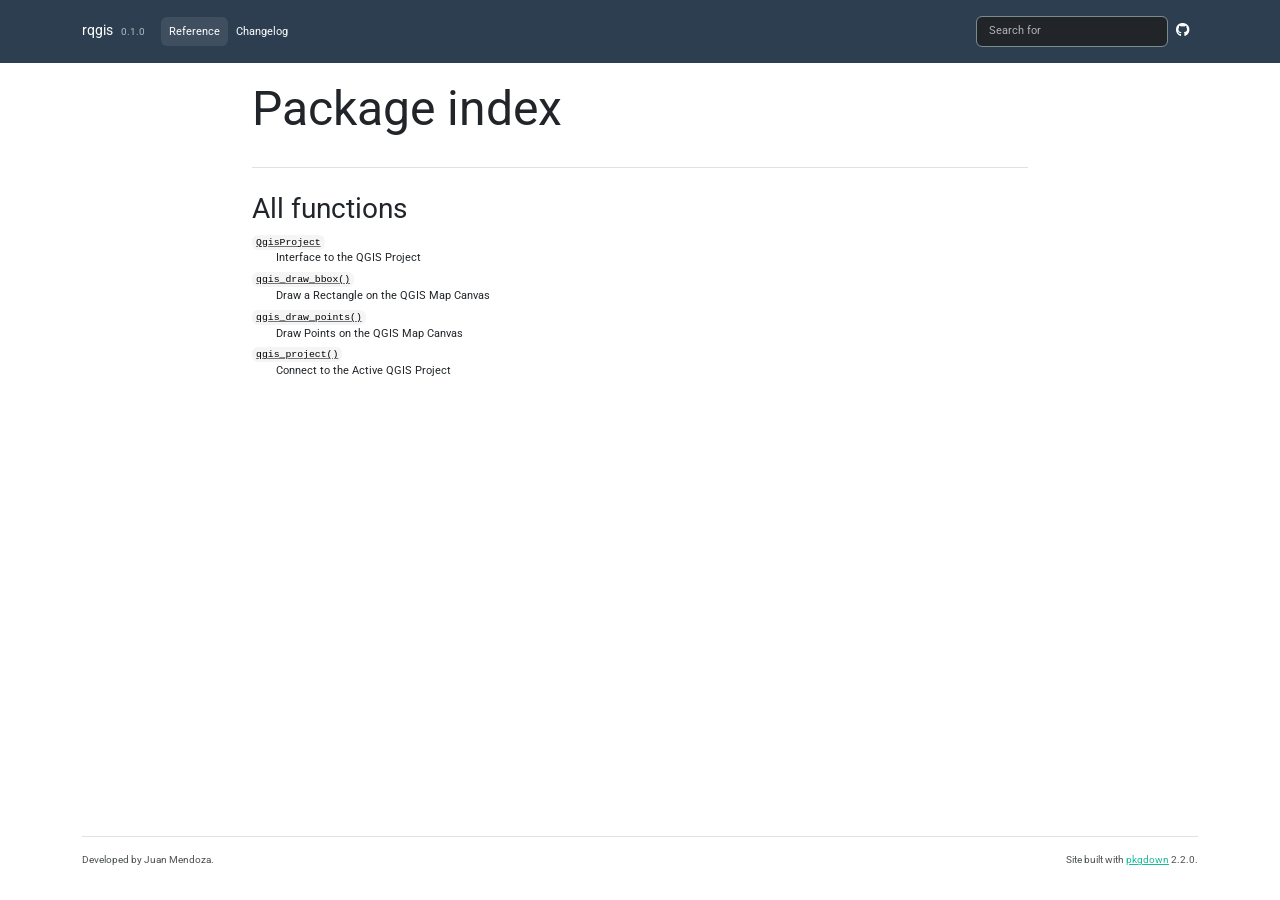
==== commit 1ae9f755: "deploy: 90a164563b738fcc9a949b5fd72c1f73b54793d9" ====
--- a/reference/index.html
+++ b/reference/index.html
@@ -16,8 +16,10 @@
 
     <div id="navbar" class="collapse navbar-collapse ms-3">
       <ul class="navbar-nav me-auto"><li class="active nav-item"><a class="nav-link" href="../reference/index.html">Reference</a></li>
+<li class="nav-item"><a class="nav-link" href="../news/index.html">Changelog</a></li>
       </ul><ul class="navbar-nav"><li class="nav-item"><form class="form-inline" role="search">
  <input class="form-control" type="search" name="search-input" id="search-input" autocomplete="off" aria-label="Search site" placeholder="Search for" data-search-index="../search.json"></form></li>
+<li class="nav-item"><a class="external-link nav-link" href="https://github.com/jsmendozap/rqgis" aria-label="GitHub"><span class="fa fab fa-github fa-lg"></span></a></li>
       </ul></div>
 
 
